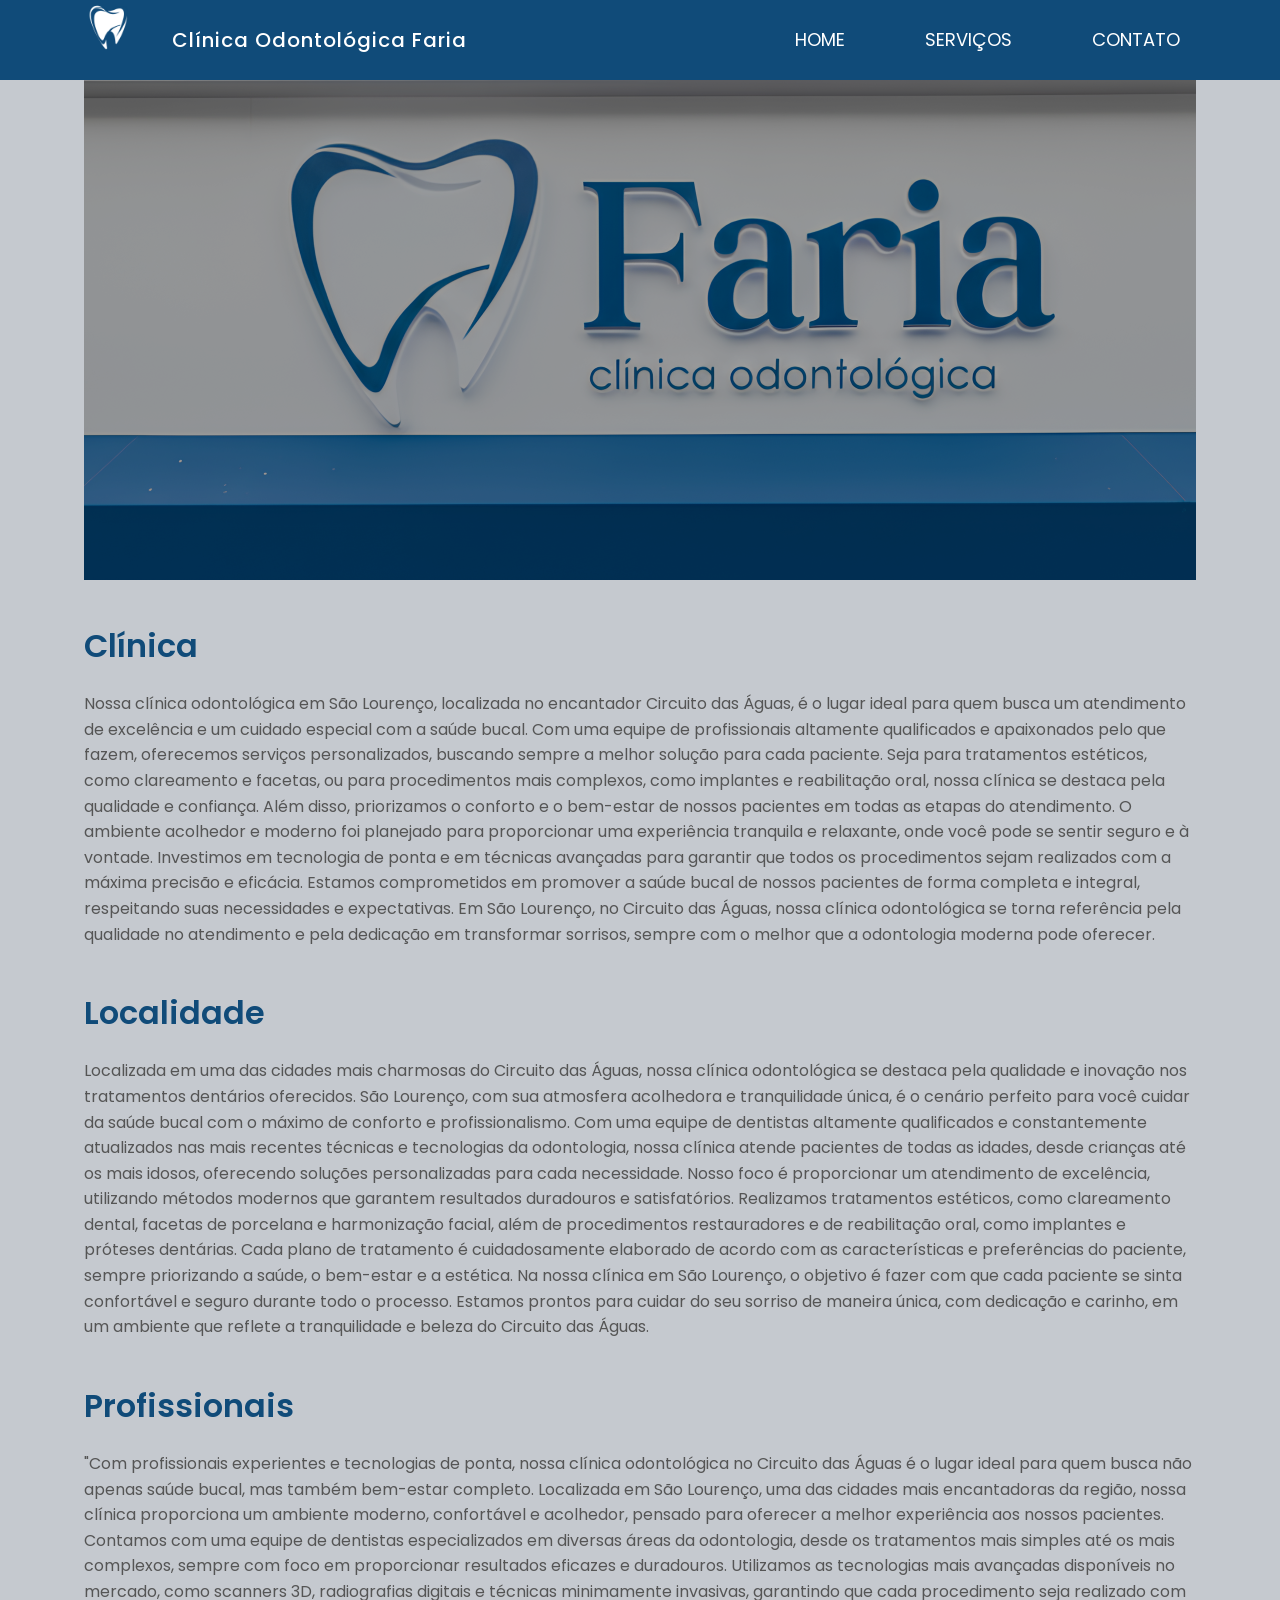
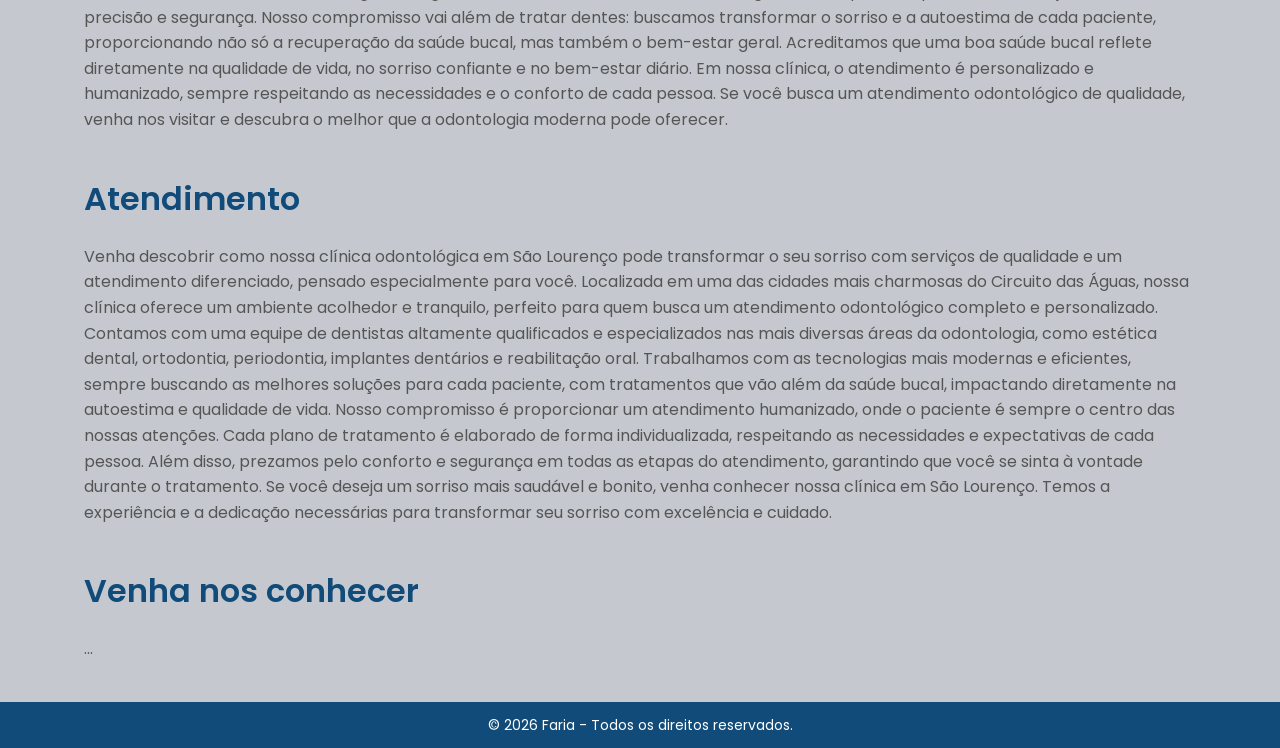
==== FARIA/odontop-main/odontop/odonto/site/home.html @ a146a833 "Atualização CSS" ====
<!DOCTYPE html>
<html lang="pt-BR">
<head>
    <meta charset="UTF-8">
    <meta name="viewport" content="width=device-width, initial-scale=1.0">
    <title>home</title>
    <link rel="stylesheet" href="css/global.css">
    <link href="https://fonts.googleapis.com/css2?family=Poppins:wght@400;600&display=swap" rel="stylesheet">
    <link href="https://fonts.googleapis.com/css2?family=Poppins:wght@400;600;700;800&display=swap" rel="stylesheet">
    <link href="https://fonts.googleapis.com/css2?family=Bebas+Neue&display=swap" rel="stylesheet">


</head>
<body>
<nav>
  <div class="nav-container">

    <div class="nav-brand">
      <a href="home.html">
        <img src="Imagens/dente.png" alt="Logo da Clínica" class="nav-logo">
      </a>
      <span class="nav-title">Clínica Odontológica Faria</span>
    </div>

    <ul>
      <li><a href="home.html">HOME</a></li>
      <li><a href="serviços.html">SERVIÇOS</a></li>
      <li><a href="contato.html">CONTATO</a></li>
    </ul>

  </div>
</nav>





    <main>
        <section class="hero-slider">
            <div class="hero-top">
                
            </div>
  <div class="slides">
    <img src="Imagens/SKOL3.png" class="slide active">
    <img src="Imagens/SKOL4.png" class="slide">
    <img src="Imagens/SKOL5.png" class="slide">
   

  
  <ul>
    <li><a href="#">Início</a></li>
    <li><a href="#">Serviços</a></li>
    <li><a href="#">Contato</a></li>
  </ul>

</div>

 

</section>

        <section>
            <h2>Clínica</h2>
            <p>Nossa clínica odontológica em São Lourenço, localizada no encantador Circuito das Águas, é o lugar ideal para quem busca um atendimento de excelência e um cuidado especial com a saúde bucal. Com uma equipe de profissionais altamente qualificados e apaixonados pelo que fazem, oferecemos serviços personalizados, buscando sempre a melhor solução para cada paciente. Seja para tratamentos estéticos, como clareamento e facetas, ou para procedimentos mais complexos, como implantes e reabilitação oral, nossa clínica se destaca pela qualidade e confiança.

                Além disso, priorizamos o conforto e o bem-estar de nossos pacientes em todas as etapas do atendimento. O ambiente acolhedor e moderno foi planejado para proporcionar uma experiência tranquila e relaxante, onde você pode se sentir seguro e à vontade. Investimos em tecnologia de ponta e em técnicas avançadas para garantir que todos os procedimentos sejam realizados com a máxima precisão e eficácia.
                
                Estamos comprometidos em promover a saúde bucal de nossos pacientes de forma completa e integral, respeitando suas necessidades e expectativas. Em São Lourenço, no Circuito das Águas, nossa clínica odontológica se torna referência pela qualidade no atendimento e pela dedicação em transformar sorrisos, sempre com o melhor que a odontologia moderna pode oferecer.</p>
        </section>

        <section>
            <h2>Localidade</h2>
            <p>Localizada em uma das cidades mais charmosas do Circuito das Águas, nossa clínica odontológica se destaca pela qualidade e inovação nos tratamentos dentários oferecidos. São Lourenço, com sua atmosfera acolhedora e tranquilidade única, é o cenário perfeito para você cuidar da saúde bucal com o máximo de conforto e profissionalismo. Com uma equipe de dentistas altamente qualificados e constantemente atualizados nas mais recentes técnicas e tecnologias da odontologia, nossa clínica atende pacientes de todas as idades, desde crianças até os mais idosos, oferecendo soluções personalizadas para cada necessidade.

                Nosso foco é proporcionar um atendimento de excelência, utilizando métodos modernos que garantem resultados duradouros e satisfatórios. Realizamos tratamentos estéticos, como clareamento dental, facetas de porcelana e harmonização facial, além de procedimentos restauradores e de reabilitação oral, como implantes e próteses dentárias. Cada plano de tratamento é cuidadosamente elaborado de acordo com as características e preferências do paciente, sempre priorizando a saúde, o bem-estar e a estética.
                
                Na nossa clínica em São Lourenço, o objetivo é fazer com que cada paciente se sinta confortável e seguro durante todo o processo. Estamos prontos para cuidar do seu sorriso de maneira única, com dedicação e carinho, em um ambiente que reflete a tranquilidade e beleza do Circuito das Águas.</p>
        </section>

        <section>
            <h2>Profissionais</h2>
            <p>"Com profissionais experientes e tecnologias de ponta, nossa clínica odontológica no Circuito das Águas é o lugar ideal para quem busca não apenas saúde bucal, mas também bem-estar completo. Localizada em São Lourenço, uma das cidades mais encantadoras da região, nossa clínica proporciona um ambiente moderno, confortável e acolhedor, pensado para oferecer a melhor experiência aos nossos pacientes. 

                Contamos com uma equipe de dentistas especializados em diversas áreas da odontologia, desde os tratamentos mais simples até os mais complexos, sempre com foco em proporcionar resultados eficazes e duradouros. Utilizamos as tecnologias mais avançadas disponíveis no mercado, como scanners 3D, radiografias digitais e técnicas minimamente invasivas, garantindo que cada procedimento seja realizado com precisão e segurança.
                
                Nosso compromisso vai além de tratar dentes: buscamos transformar o sorriso e a autoestima de cada paciente, proporcionando não só a recuperação da saúde bucal, mas também o bem-estar geral. Acreditamos que uma boa saúde bucal reflete diretamente na qualidade de vida, no sorriso confiante e no bem-estar diário.
                
                Em nossa clínica, o atendimento é personalizado e humanizado, sempre respeitando as necessidades e o conforto de cada pessoa. Se você busca um atendimento odontológico de qualidade, venha nos visitar e descubra o melhor que a odontologia moderna pode oferecer.</p>
        </section>

        <section>
            <h2>Atendimento</h2>
            <p>Venha descobrir como nossa clínica odontológica em São Lourenço pode transformar o seu sorriso com serviços de qualidade e um atendimento diferenciado, pensado especialmente para você. Localizada em uma das cidades mais charmosas do Circuito das Águas, nossa clínica oferece um ambiente acolhedor e tranquilo, perfeito para quem busca um atendimento odontológico completo e personalizado. 

                Contamos com uma equipe de dentistas altamente qualificados e especializados nas mais diversas áreas da odontologia, como estética dental, ortodontia, periodontia, implantes dentários e reabilitação oral. Trabalhamos com as tecnologias mais modernas e eficientes, sempre buscando as melhores soluções para cada paciente, com tratamentos que vão além da saúde bucal, impactando diretamente na autoestima e qualidade de vida.
                
                Nosso compromisso é proporcionar um atendimento humanizado, onde o paciente é sempre o centro das nossas atenções. Cada plano de tratamento é elaborado de forma individualizada, respeitando as necessidades e expectativas de cada pessoa. Além disso, prezamos pelo conforto e segurança em todas as etapas do atendimento, garantindo que você se sinta à vontade durante o tratamento.
                
                Se você deseja um sorriso mais saudável e bonito, venha conhecer nossa clínica em São Lourenço. Temos a experiência e a dedicação necessárias para transformar seu sorriso com excelência e cuidado.</p>
        </section>

        <section>
            <h2> Venha nos conhecer </h2>
            <p>...</p>
        </section>

    </main>

    <footer>
        <p>&copy; 2026 Faria - Todos os direitos reservados.</p>
    </footer>

    <script>
  const slides = document.querySelectorAll('.slide');
  let index = 0;

  function changeSlide() {
    slides[index].classList.remove('active');
    index = (index + 1) % slides.length;
    slides[index].classList.add('active');
  }

  setInterval(changeSlide, 4000); // troca a cada 4 segundos
</script>

</body>
</html>
---- FARIA/odontop-main/odontop/odonto/site/css/global.css ----
/* =========================
   1️⃣ RESET
========================= */
* {
  margin: 0;
  padding: 0;
  box-sizing: border-box;
}

html {
  overflow-y: scroll;
}


/* =========================
   2️⃣ BASE GLOBAL
========================= */
body {
  font-family: 'Poppins', sans-serif;
  background: rgb(197, 201, 207);
  color: #333;
  line-height: 1.6;
}

main {
  margin-top: 80px;
  width: 90%;
  max-width: 1200px;
  margin-left: auto;
  margin-right: auto;
  padding: 0 20px;
}


/* =========================
   3️⃣ NAVBAR
========================= */
nav {
  position: fixed;
  top: 0;
  width: 100%;
  background-color: #104b79;
  z-index: 1000;
}

.nav-container {
  display: flex;
  align-items: center;
  justify-content: space-between;
  height: 80px;
  max-width: 1200px;
  margin: 0 auto;
  padding: 0 20px;
}

.nav-logo {
  height: 100px;
}

.nav-logo img {
  height: 100%;
  width: auto;
}

nav ul {
  list-style: none;
  display: flex;
  align-items: center;
  margin-left: auto;
}

nav ul li {
  margin: 0 20px;
}

nav ul li a {
  color: white;
  text-decoration: none;
  font-size: 18px;
  padding: 10px 20px;
  transition: 0.3s;
}

nav ul li a:hover {
  background-color: #1465a3;
  border-radius: 25px;
  transform: translateY(-3px);
}

.nav-brand {
  display: flex;
  align-items: center;
  gap: 12px;
}


.nav-title {
  color: white;
  font-size: 20px;
  font-weight: 500;
  letter-spacing: 1px;
}



/* =========================
   4️⃣ HERO SLIDER
========================= */
.hero-slider {
  position: relative;
  width: 100%;
  height: 500px;
  overflow: hidden;
}

.slides {
  width: 100%;
  height: 100%;
  position: relative;
}

.slide {
  width: 100%;
  height: 100%;
  object-fit: cover;
  position: absolute;
  opacity: 0;
  transition: opacity 1s ease-in-out;
}

.slide.active {
  opacity: 1;
}

.hero-slider::after {
  content: "";
  position: absolute;
  width: 100%;
  height: 100%;
  background: rgba(0,0,0,0.35);
  top: 0;
  left: 0;
  z-index: 1;
}

/* Texto sobre o Hero */
.hero-top {
  position: absolute;
  top: 40px;
  left: 60px;
  z-index: 2;
  color: white;
}

.hero-top h1 {
  font-size: 32px;
  font-weight: 300;
  text-shadow: 0 3px 10px rgba(0,0,0,0.6);
}


/* =========================
   5️⃣ HEADER PADRÃO / SEÇÕES
========================= */
header {
  padding: 120px 40px 100px;
  text-align: center;
  box-shadow: 0 4px 8px rgba(0,0,0,0.1);
}

header h2 {
  font-size: 26px;
  color: #104b79;
  font-weight: 600;
  margin-top: 10px;
}

section {
  margin-bottom: 40px;
}

section h2 {
  font-size: 32px;
  color: #104b79;
  font-weight: 600;
  margin-bottom: 20px;
}

section h3 {
  font-size: 24px;
  margin-bottom: 10px;
  font-weight: 500;
}

section p {
  font-size: 16px;
  color: #555;
  margin-bottom: 20px;
}


/* =========================
   6️⃣ COMPONENTES
========================= */

/* Cards */
section article {
  padding: 20px;
  border-radius: 8px;
  box-shadow: 0 4px 10px rgba(0,0,0,0.1);
  transition: 0.3s;
}

section article:hover {
  transform: translateY(-5px);
}

/* Botões */
.button-container {
  display: flex;
  justify-content: center;
  gap: 20px;
  flex-wrap: wrap;
  margin: 40px 20px;
}

.form-btn {
  background-color: #104b79;
  color: white;
  border: none;
  padding: 14px 30px;
  font-size: 16px;
  border-radius: 8px;
  cursor: pointer;
  transition: 0.3s;
  box-shadow: 0 4px 8px rgba(0,0,0,0.05);
}

.form-btn:hover {
  background-color: #2e5c90;
  transform: scale(1.05);
}

/* Social */
.social-icons {
  display: flex;
  justify-content: center;
  gap: 20px;
  margin-bottom: 10px;
}

.social-icon {
  width: 40px;
  transition: 0.3s;
}

.social-icon:hover {
  transform: scale(1.1);
}


/* =========================
   7️⃣ FOOTER
========================= */
footer {
  background-color: #104b79;
  color: white;
  text-align: center;
  padding: 12px;
  width: 100%;
  font-size: 14px;
}


/* =========================
   8️⃣ RESPONSIVO
========================= */
@media (max-width: 768px) {

  nav ul {
    flex-direction: column;
    padding: 20px 0;
  }

  nav ul li {
    margin: 10px 0;
  }

  main {
    width: 95%;
  }

  .button-container {
    flex-direction: column;
    align-items: center;
  }

  .form-btn {
    width: 90%;
    max-width: 300px;
  }
}
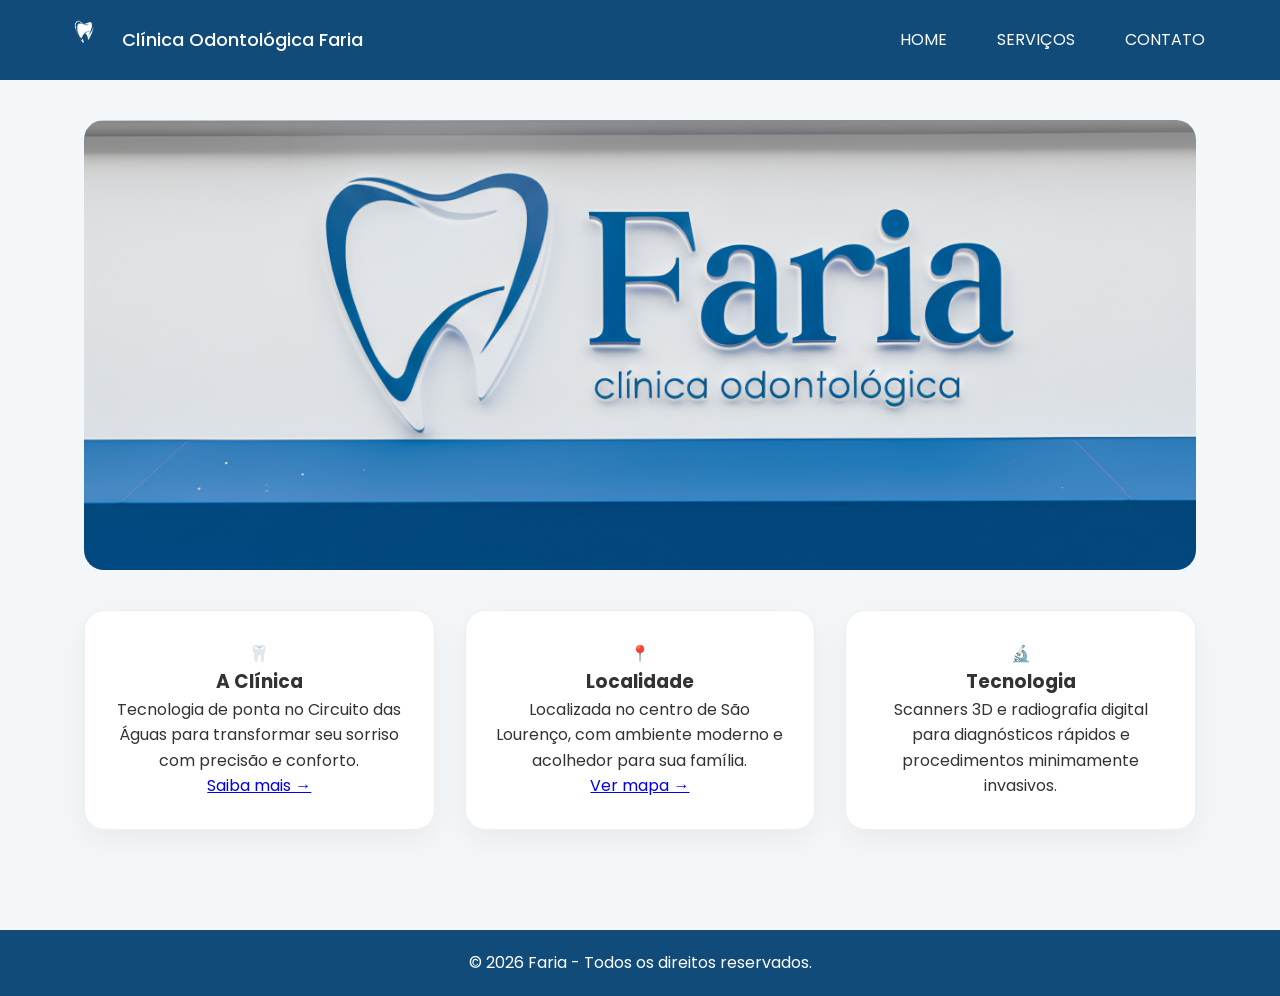
==== commit 5a347be7: "Mudança na aba home, serviços e cntato, e algumas atualizações no Css" ====
--- a/FARIA/odontop-main/odontop/odonto/site/home.html
+++ b/FARIA/odontop-main/odontop/odonto/site/home.html
@@ -55,54 +55,43 @@
 
 </div>
 
+<section class="contato-mapa">
+    <div class="contato-info">
+        <h2>Venha nos conhecer</h2>
+        <p>📍 Rua Exemplo, 123 - Centro<br>São Lourenço - MG</p>
+        <p>📞 (35) 9999-9999</p>
+        <button class="form-btn">Falar no WhatsApp</button>
+    </div>
+    
+    <div class="map-container">
+        <iframe src="<iframe src="https://www.google.com/maps/embed?pb=!1m14!1m12!1m3!1d1098.9080614961704!2d-45.05445131789584!3d-22.11562566840722!2m3!1f0!2f0!3f0!3m2!1i1024!2i768!4f13.1!5e0!3m2!1spt-BR!2sbr!4v1771876390102!5m2!1spt-BR!2sbr" width="600" height="450" style="border:0;" allowfullscreen="" loading="lazy" referrerpolicy="no-referrer-when-downgrade"></iframe>" width="600" height="450" style="border:0;" allowfullscreen="" loading="lazy" referrerpolicy="no-referrer-when-downgrade"></iframe>
+    </div>
+</section>
+
  
 
 </section>
 
-        <section>
-            <h2>Clínica</h2>
-            <p>Nossa clínica odontológica em São Lourenço, localizada no encantador Circuito das Águas, é o lugar ideal para quem busca um atendimento de excelência e um cuidado especial com a saúde bucal. Com uma equipe de profissionais altamente qualificados e apaixonados pelo que fazem, oferecemos serviços personalizados, buscando sempre a melhor solução para cada paciente. Seja para tratamentos estéticos, como clareamento e facetas, ou para procedimentos mais complexos, como implantes e reabilitação oral, nossa clínica se destaca pela qualidade e confiança.
+        <section class="features-grid">
+  <article class="feature-card">
+    <div class="icon-tech">🦷</div> <h3>A Clínica</h3>
+    <p>Tecnologia de ponta no Circuito das Águas para transformar seu sorriso com precisão e conforto.</p>
+    <a href="serviços.html" class="link-clean">Saiba mais →</a>
+  </article>
 
-                Além disso, priorizamos o conforto e o bem-estar de nossos pacientes em todas as etapas do atendimento. O ambiente acolhedor e moderno foi planejado para proporcionar uma experiência tranquila e relaxante, onde você pode se sentir seguro e à vontade. Investimos em tecnologia de ponta e em técnicas avançadas para garantir que todos os procedimentos sejam realizados com a máxima precisão e eficácia.
-                
-                Estamos comprometidos em promover a saúde bucal de nossos pacientes de forma completa e integral, respeitando suas necessidades e expectativas. Em São Lourenço, no Circuito das Águas, nossa clínica odontológica se torna referência pela qualidade no atendimento e pela dedicação em transformar sorrisos, sempre com o melhor que a odontologia moderna pode oferecer.</p>
-        </section>
+  <article class="feature-card">
+    <div class="icon-tech">📍</div>
+    <h3>Localidade</h3>
+    <p>Localizada no centro de São Lourenço, com ambiente moderno e acolhedor para sua família.</p>
+    <a href="contato.html" class="link-clean">Ver mapa →</a>
+  </article>
 
-        <section>
-            <h2>Localidade</h2>
-            <p>Localizada em uma das cidades mais charmosas do Circuito das Águas, nossa clínica odontológica se destaca pela qualidade e inovação nos tratamentos dentários oferecidos. São Lourenço, com sua atmosfera acolhedora e tranquilidade única, é o cenário perfeito para você cuidar da saúde bucal com o máximo de conforto e profissionalismo. Com uma equipe de dentistas altamente qualificados e constantemente atualizados nas mais recentes técnicas e tecnologias da odontologia, nossa clínica atende pacientes de todas as idades, desde crianças até os mais idosos, oferecendo soluções personalizadas para cada necessidade.
-
-                Nosso foco é proporcionar um atendimento de excelência, utilizando métodos modernos que garantem resultados duradouros e satisfatórios. Realizamos tratamentos estéticos, como clareamento dental, facetas de porcelana e harmonização facial, além de procedimentos restauradores e de reabilitação oral, como implantes e próteses dentárias. Cada plano de tratamento é cuidadosamente elaborado de acordo com as características e preferências do paciente, sempre priorizando a saúde, o bem-estar e a estética.
-                
-                Na nossa clínica em São Lourenço, o objetivo é fazer com que cada paciente se sinta confortável e seguro durante todo o processo. Estamos prontos para cuidar do seu sorriso de maneira única, com dedicação e carinho, em um ambiente que reflete a tranquilidade e beleza do Circuito das Águas.</p>
-        </section>
-
-        <section>
-            <h2>Profissionais</h2>
-            <p>"Com profissionais experientes e tecnologias de ponta, nossa clínica odontológica no Circuito das Águas é o lugar ideal para quem busca não apenas saúde bucal, mas também bem-estar completo. Localizada em São Lourenço, uma das cidades mais encantadoras da região, nossa clínica proporciona um ambiente moderno, confortável e acolhedor, pensado para oferecer a melhor experiência aos nossos pacientes. 
-
-                Contamos com uma equipe de dentistas especializados em diversas áreas da odontologia, desde os tratamentos mais simples até os mais complexos, sempre com foco em proporcionar resultados eficazes e duradouros. Utilizamos as tecnologias mais avançadas disponíveis no mercado, como scanners 3D, radiografias digitais e técnicas minimamente invasivas, garantindo que cada procedimento seja realizado com precisão e segurança.
-                
-                Nosso compromisso vai além de tratar dentes: buscamos transformar o sorriso e a autoestima de cada paciente, proporcionando não só a recuperação da saúde bucal, mas também o bem-estar geral. Acreditamos que uma boa saúde bucal reflete diretamente na qualidade de vida, no sorriso confiante e no bem-estar diário.
-                
-                Em nossa clínica, o atendimento é personalizado e humanizado, sempre respeitando as necessidades e o conforto de cada pessoa. Se você busca um atendimento odontológico de qualidade, venha nos visitar e descubra o melhor que a odontologia moderna pode oferecer.</p>
-        </section>
-
-        <section>
-            <h2>Atendimento</h2>
-            <p>Venha descobrir como nossa clínica odontológica em São Lourenço pode transformar o seu sorriso com serviços de qualidade e um atendimento diferenciado, pensado especialmente para você. Localizada em uma das cidades mais charmosas do Circuito das Águas, nossa clínica oferece um ambiente acolhedor e tranquilo, perfeito para quem busca um atendimento odontológico completo e personalizado. 
-
-                Contamos com uma equipe de dentistas altamente qualificados e especializados nas mais diversas áreas da odontologia, como estética dental, ortodontia, periodontia, implantes dentários e reabilitação oral. Trabalhamos com as tecnologias mais modernas e eficientes, sempre buscando as melhores soluções para cada paciente, com tratamentos que vão além da saúde bucal, impactando diretamente na autoestima e qualidade de vida.
-                
-                Nosso compromisso é proporcionar um atendimento humanizado, onde o paciente é sempre o centro das nossas atenções. Cada plano de tratamento é elaborado de forma individualizada, respeitando as necessidades e expectativas de cada pessoa. Além disso, prezamos pelo conforto e segurança em todas as etapas do atendimento, garantindo que você se sinta à vontade durante o tratamento.
-                
-                Se você deseja um sorriso mais saudável e bonito, venha conhecer nossa clínica em São Lourenço. Temos a experiência e a dedicação necessárias para transformar seu sorriso com excelência e cuidado.</p>
-        </section>
-
-        <section>
-            <h2> Venha nos conhecer </h2>
-            <p>...</p>
-        </section>
+  <article class="feature-card">
+    <div class="icon-tech">🔬</div>
+    <h3>Tecnologia</h3>
+    <p>Scanners 3D e radiografia digital para diagnósticos rápidos e procedimentos minimamente invasivos.</p>
+  </article>
+</section>
 
     </main>
 
--- a/FARIA/odontop-main/odontop/odonto/site/css/global.css
+++ b/FARIA/odontop-main/odontop/odonto/site/css/global.css
@@ -1,302 +1,229 @@
 /* =========================
-   1️⃣ RESET
+   1️⃣ CONFIGURAÇÕES GERAIS (Vale para todas as páginas)
 ========================= */
 * {
-  margin: 0;
-  padding: 0;
-  box-sizing: border-box;
-}
-
-html {
-  overflow-y: scroll;
-}
-
-
-/* =========================
-   2️⃣ BASE GLOBAL
-========================= */
+    margin: 0;
+    padding: 0;
+    box-sizing: border-box;
+}
+
 body {
-  font-family: 'Poppins', sans-serif;
-  background: rgb(197, 201, 207);
-  color: #333;
-  line-height: 1.6;
+    font-family: 'Poppins', sans-serif;
+    background: #f4f7f9; /* Fundo mais clean/clínico */
+    color: #333;
+    line-height: 1.6;
 }
 
 main {
-  margin-top: 80px;
-  width: 90%;
-  max-width: 1200px;
-  margin-left: auto;
-  margin-right: auto;
-  padding: 0 20px;
-}
-
-
-/* =========================
-   3️⃣ NAVBAR
+    margin-top: 100px; /* Espaço para não sumir atrás da Nav fixa */
+    width: 90%;
+    max-width: 1200px;
+    margin-left: auto;
+    margin-right: auto;
+    padding: 20px;
+    min-height: 80vh;
+}
+
+/* =========================
+   2️⃣ NAVBAR (Fixa no topo)
 ========================= */
 nav {
-  position: fixed;
-  top: 0;
-  width: 100%;
-  background-color: #104b79;
-  z-index: 1000;
+    position: fixed;
+    top: 0;
+    width: 100%;
+    background-color: #104b79;
+    z-index: 1000;
+    height: 80px;
 }
 
 .nav-container {
-  display: flex;
-  align-items: center;
-  justify-content: space-between;
-  height: 80px;
-  max-width: 1200px;
-  margin: 0 auto;
-  padding: 0 20px;
+    display: flex;
+    align-items: center;
+    justify-content: space-between;
+    height: 100%;
+    max-width: 1200px;
+    margin: 0 auto;
+    padding: 0 20px;
 }
 
 .nav-logo {
-  height: 100px;
-}
-
-.nav-logo img {
-  height: 100%;
-  width: auto;
+    height: 50px;
+}
+
+.nav-brand {
+    display: flex;
+    align-items: center;
+    gap: 12px;
+}
+
+.nav-title {
+    color: white;
+    font-size: 18px;
+    font-weight: 500;
 }
 
 nav ul {
-  list-style: none;
-  display: flex;
-  align-items: center;
-  margin-left: auto;
-}
-
-nav ul li {
-  margin: 0 20px;
+    list-style: none;
+    display: flex;
+    gap: 20px;
 }
 
 nav ul li a {
-  color: white;
-  text-decoration: none;
-  font-size: 18px;
-  padding: 10px 20px;
-  transition: 0.3s;
+    color: white;
+    text-decoration: none;
+    font-size: 16px;
+    padding: 8px 15px;
+    transition: 0.3s;
 }
 
 nav ul li a:hover {
-  background-color: #1465a3;
-  border-radius: 25px;
-  transform: translateY(-3px);
-}
-
-.nav-brand {
-  display: flex;
-  align-items: center;
-  gap: 12px;
-}
-
-
-.nav-title {
-  color: white;
-  font-size: 20px;
-  font-weight: 500;
-  letter-spacing: 1px;
-}
-
-
-
-/* =========================
-   4️⃣ HERO SLIDER
-========================= */
+    background-color: rgba(255,255,255,0.1);
+    border-radius: 20px;
+}
+
+/* =========================
+   3️⃣ HOME (Cards de Clínica/Localidade)
+========================= */
+.features-grid {
+    display: grid;
+    grid-template-columns: repeat(auto-fit, minmax(300px, 1fr));
+    gap: 30px;
+    margin: 40px 0;
+}
+
+.feature-card {
+    background: white;
+    padding: 30px;
+    border-radius: 20px;
+    text-align: center;
+    box-shadow: 0 10px 30px rgba(0,0,0,0.05);
+    border: 1px solid #eee;
+    transition: 0.3s;
+}
+
+.feature-card:hover {
+    transform: translateY(-5px);
+    border-color: #104b79;
+}
+
+/* Slider da Home */
 .hero-slider {
-  position: relative;
-  width: 100%;
-  height: 500px;
-  overflow: hidden;
-}
-
-.slides {
-  width: 100%;
-  height: 100%;
-  position: relative;
+    position: relative;
+    width: 100%;
+    height: 450px;
+    border-radius: 20px;
+    overflow: hidden;
+    margin-bottom: 40px;
 }
 
 .slide {
-  width: 100%;
-  height: 100%;
-  object-fit: cover;
-  position: absolute;
-  opacity: 0;
-  transition: opacity 1s ease-in-out;
-}
-
-.slide.active {
-  opacity: 1;
-}
-
-.hero-slider::after {
-  content: "";
-  position: absolute;
-  width: 100%;
-  height: 100%;
-  background: rgba(0,0,0,0.35);
-  top: 0;
-  left: 0;
-  z-index: 1;
-}
-
-/* Texto sobre o Hero */
-.hero-top {
-  position: absolute;
-  top: 40px;
-  left: 60px;
-  z-index: 2;
-  color: white;
-}
-
-.hero-top h1 {
-  font-size: 32px;
-  font-weight: 300;
-  text-shadow: 0 3px 10px rgba(0,0,0,0.6);
-}
-
-
-/* =========================
-   5️⃣ HEADER PADRÃO / SEÇÕES
-========================= */
-header {
-  padding: 120px 40px 100px;
-  text-align: center;
-  box-shadow: 0 4px 8px rgba(0,0,0,0.1);
-}
-
-header h2 {
-  font-size: 26px;
-  color: #104b79;
-  font-weight: 600;
-  margin-top: 10px;
-}
-
-section {
-  margin-bottom: 40px;
-}
-
-section h2 {
-  font-size: 32px;
-  color: #104b79;
-  font-weight: 600;
-  margin-bottom: 20px;
-}
-
-section h3 {
-  font-size: 24px;
-  margin-bottom: 10px;
-  font-weight: 500;
-}
-
-section p {
-  font-size: 16px;
-  color: #555;
-  margin-bottom: 20px;
-}
-
-
-/* =========================
-   6️⃣ COMPONENTES
-========================= */
-
-/* Cards */
-section article {
-  padding: 20px;
-  border-radius: 8px;
-  box-shadow: 0 4px 10px rgba(0,0,0,0.1);
-  transition: 0.3s;
-}
-
-section article:hover {
-  transform: translateY(-5px);
-}
-
-/* Botões */
-.button-container {
-  display: flex;
-  justify-content: center;
-  gap: 20px;
-  flex-wrap: wrap;
-  margin: 40px 20px;
-}
-
+    width: 100%;
+    height: 100%;
+    object-fit: cover;
+    position: absolute;
+    opacity: 0;
+    transition: opacity 1s;
+}
+
+.slide.active { opacity: 1; }
+
+/* =========================
+   4️⃣ SERVIÇOS (Cards de Agendamento)
+========================= */
+.servicos-header {
+    text-align: center;
+    padding: 30px 0;
+}
+
+.icon-header {
+    width: 80px;
+    margin-bottom: 15px;
+}
+
+.servicos-grid {
+    display: flex;
+    flex-direction: column;
+    gap: 15px;
+    max-width: 600px;
+    margin: 0 auto 50px;
+}
+
+.action-card {
+    display: flex;
+    align-items: center;
+    background: white;
+    padding: 20px;
+    border-radius: 15px;
+    text-decoration: none;
+    color: inherit;
+    border: 1px solid #eee;
+    box-shadow: 0 4px 12px rgba(0,0,0,0.05);
+    transition: 0.3s;
+}
+
+.action-card:hover {
+    transform: scale(1.02);
+    border-color: #104b79;
+}
+
+/* =========================
+   5️⃣ CONTATO (Mapa e Social)
+========================= */
+.contato-mapa {
+    display: flex;
+    flex-wrap: wrap;
+    gap: 30px;
+    background: white;
+    padding: 30px;
+    border-radius: 20px;
+    box-shadow: 0 10px 30px rgba(0,0,0,0.05);
+}
+
+.contato-info { flex: 1; min-width: 300px; }
+
+.map-container {
+    flex: 1.5;
+    min-width: 300px;
+    height: 350px;
+    border-radius: 15px;
+    overflow: hidden;
+}
+
+.social-icons {
+    display: flex;
+    gap: 15px;
+    margin-top: 20px;
+}
+
+.social-icon { width: 35px; transition: 0.3s; }
+.social-icon:hover { transform: scale(1.2); }
+
+/* =========================
+   6️⃣ COMPONENTES GERAIS (Botões e Footer)
+========================= */
 .form-btn {
-  background-color: #104b79;
-  color: white;
-  border: none;
-  padding: 14px 30px;
-  font-size: 16px;
-  border-radius: 8px;
-  cursor: pointer;
-  transition: 0.3s;
-  box-shadow: 0 4px 8px rgba(0,0,0,0.05);
-}
-
-.form-btn:hover {
-  background-color: #2e5c90;
-  transform: scale(1.05);
-}
-
-/* Social */
-.social-icons {
-  display: flex;
-  justify-content: center;
-  gap: 20px;
-  margin-bottom: 10px;
-}
-
-.social-icon {
-  width: 40px;
-  transition: 0.3s;
-}
-
-.social-icon:hover {
-  transform: scale(1.1);
-}
-
-
-/* =========================
-   7️⃣ FOOTER
-========================= */
+    background-color: #104b79;
+    color: white;
+    border: none;
+    padding: 12px 25px;
+    border-radius: 8px;
+    cursor: pointer;
+    font-weight: 600;
+    transition: 0.3s;
+}
+
+.form-btn:hover { background-color: #1465a3; }
+
 footer {
-  background-color: #104b79;
-  color: white;
-  text-align: center;
-  padding: 12px;
-  width: 100%;
-  font-size: 14px;
-}
-
-
-/* =========================
-   8️⃣ RESPONSIVO
-========================= */
+    background-color: #104b79;
+    color: white;
+    text-align: center;
+    padding: 20px;
+    margin-top: 40px;
+}
+
+/* Responsivo para Celular */
 @media (max-width: 768px) {
-
-  nav ul {
-    flex-direction: column;
-    padding: 20px 0;
-  }
-
-  nav ul li {
-    margin: 10px 0;
-  }
-
-  main {
-    width: 95%;
-  }
-
-  .button-container {
-    flex-direction: column;
-    align-items: center;
-  }
-
-  .form-btn {
-    width: 90%;
-    max-width: 300px;
-  }
-}
+    nav ul { display: none; } /* Ideal criar menu hambúrguer depois */
+    .contato-mapa { flex-direction: column; }
+}
